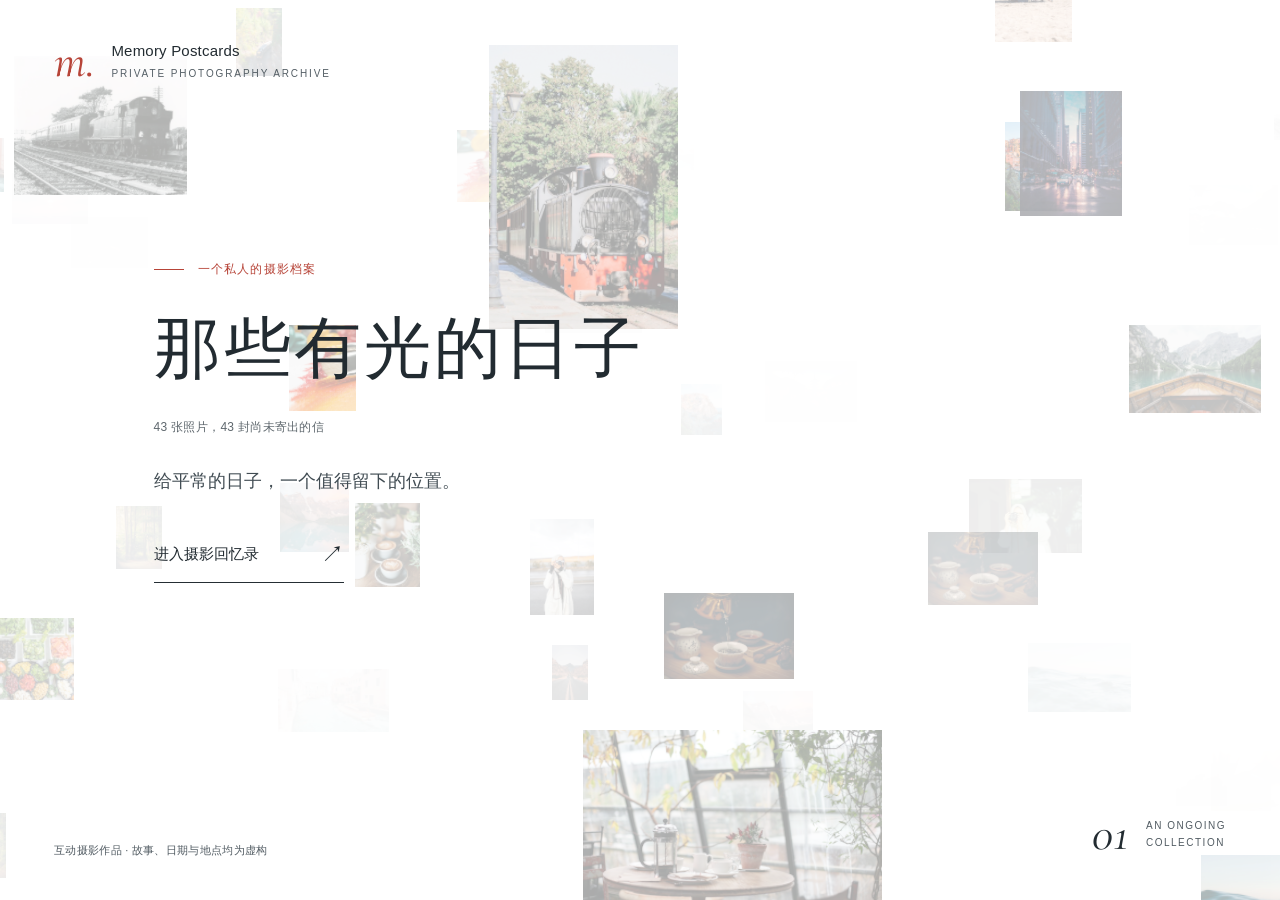
==== index.html @ 53dde1f6 "Release curated interactive exhibition 1.0.0" ====
<!doctype html><html lang="zh-CN"><head><meta charset="UTF-8"><meta name="viewport" content="width=device-width, initial-scale=1.0"><link rel="icon" href="data:image/svg+xml,%3Csvg xmlns=%22http://www.w3.org/2000/svg%22 viewBox=%220 0 32 32%22%3E%3Crect width=%2232%22 height=%2232%22 fill=%22%23faf8ee%22/%3E%3Cpath d=%22M6 9h20v14H6zM16 9v14%22 stroke=%22%23666f55%22 fill=%22none%22/%3E%3C/svg%3E"><title>Memory Postcards · 记忆明信片宇宙</title>  <script type="module" crossorigin src="./assets/index-CjzkNPX1.js"></script>
  <link rel="stylesheet" crossorigin href="./assets/index-DUCBK6ID.css">
</head><body><div id="root"></div></body></html>
---- assets/index-DUCBK6ID.css ----
@font-face{font-family:Cormorant Garamond;font-weight:400;font-style:normal;font-display:swap;src:url(./cormorant-regular-DQv4XaSs.ttf) format("truetype")}@font-face{font-family:Cormorant Garamond;font-weight:500 600;font-style:normal;font-display:swap;src:url(./cormorant-medium-Pgl8-Oo5.ttf) format("truetype")}@font-face{font-family:Cormorant Garamond;font-weight:400 500;font-style:italic;font-display:swap;src:url(./cormorant-italic-D_ufOZIm.ttf) format("truetype")}@font-face{font-family:Memory Hand;font-weight:400;font-style:normal;font-display:swap;src:url(./memory-hand-C1MwFIx-.woff2) format("woff2")}:root{font-family:-apple-system,BlinkMacSystemFont,PingFang SC,Microsoft YaHei,sans-serif;color:#222b31;background:#fff;font-synthesis:none;-webkit-font-smoothing:antialiased;--paper:#fcfcfa;--ink:#222b31;--muted:#626a70;--accent:#b74438;--line:#d9dddc;--serif:"Cormorant Garamond","Songti SC",Georgia,serif;--ease:cubic-bezier(.22,.8,.25,1)}*{box-sizing:border-box}body{margin:0;overflow:hidden}button,input,textarea,select{font:inherit;color:inherit}button{border:0;background:none;cursor:pointer;display:inline-flex;align-items:center;justify-content:center;gap:8px}button:disabled{opacity:.4;cursor:default}button,a,input,textarea{-webkit-tap-highlight-color:transparent}button:focus-visible,a:focus-visible,input:focus-visible,textarea:focus-visible,select:focus-visible,[tabindex]:focus-visible{outline:2px solid var(--accent);outline-offset:4px}button:not(:disabled):active{opacity:.7}a{color:inherit;text-decoration:none}svg{flex-shrink:0}textarea{resize:none}input,textarea{outline:none}::selection{background:#f0d8d3}button,input,textarea,select{transition:background-color .18s,color .18s,border-color .18s}input[type=range],input[type=checkbox]{accent-color:var(--accent)}.sr-only{position:absolute;width:1px;height:1px;margin:-1px;padding:0;overflow:hidden;clip:rect(0,0,0,0);white-space:nowrap;border:0}.app{position:relative;width:100vw;height:100svh;min-height:0;overflow:hidden;background:#fff}.gallery-world{transition:filter .65s,opacity .76s}.gallery-world.focused{filter:blur(4px);opacity:.4}.archive-entry .gallery-world.focused,.archive-leaving .gallery-world.focused{filter:none;opacity:.7}.canvas-ui{position:absolute;inset:0;z-index:3;pointer-events:none;opacity:1;transition:opacity .55s}.canvas-ui>button{pointer-events:auto}.archive-entry .canvas-ui,.archive-leaving .canvas-ui,.viewing .canvas-ui{opacity:0;pointer-events:none}.canvas-ui>.add-button{position:absolute;top:28px;right:32px;min-height:44px;padding:10px 18px;font-size:13px;background:#fffffff2;border:1px solid #d9dddc;border-radius:3px}.add-button:hover{border-color:#677076}.archive-title-button{position:absolute;left:32px;bottom:30px;gap:14px;text-align:left;justify-content:flex-start;max-width:55vw;padding:3px}.archive-symbol{font:italic 37px/.85 var(--serif);color:var(--accent)}.archive-title-button>span:nth-child(2){font:20px/1.5 "Songti SC",var(--serif);max-width:40vw;overflow:hidden;text-overflow:ellipsis;white-space:nowrap}.archive-title-button small{display:block;font:10px/1.5 Arial,sans-serif;letter-spacing:1.6px;color:var(--muted);margin-top:4px}.rename-cue{font-size:11px;opacity:0;color:var(--muted);transition:opacity .2s}.archive-title-button:hover .rename-cue,.archive-title-button:focus-visible .rename-cue{opacity:1}.quiet-hint{position:absolute;right:32px;bottom:37px;color:#59626a;font-size:12px;letter-spacing:.3px;padding:8px 10px;background:#ffffffdc}.loading,.empty-state{position:absolute;inset:0;display:grid;place-content:center;text-align:center;z-index:3}.empty-state{pointer-events:none}.empty-state button{pointer-events:auto;border-bottom:1px solid;padding:12px}.toast,.error-banner{position:absolute;z-index:35;bottom:90px;left:50%;transform:translate(-50%);width:max-content;max-width:90vw;background:var(--paper);border:1px solid var(--line);padding:14px 20px;font-size:13px;line-height:1.8;box-shadow:0 8px 30px #1e2a3010}.error-banner{top:100px;bottom:auto;color:#9f342c}.error-banner button{padding:8px;text-decoration:underline}.archive-entrance{position:absolute;inset:0;z-index:9;transition:opacity .76s var(--ease);isolation:isolate}.entrance-veil{position:absolute;inset:0;background:#ffffff7a;z-index:-1;transition:opacity .76s}.entrance-brand{position:absolute;top:42px;left:54px;display:flex;align-items:center;gap:16px;font-size:15px;letter-spacing:.2px}.entrance-brand .archive-symbol{font-size:47px}.entrance-brand small{display:block;font:10px/1.5 Arial,sans-serif;letter-spacing:1.9px;margin-top:7px;color:#545e65}.entrance-copy{position:absolute;left:12vw;top:29%;width:min(850px,76vw);transition:transform .76s var(--ease),opacity .52s}.entrance-kicker{font-size:12px;letter-spacing:1.2px;display:flex;gap:14px;align-items:center;color:var(--accent);margin:0 0 25px}.entrance-kicker i{width:30px;height:1px;background:currentColor}.entrance-copy h1{font-weight:400;font-size:inherit;margin:0;max-width:100%;position:relative}.entrance-copy textarea{font:400 clamp(44px,5.2vw,78px)/1.42 "Songti SC",var(--serif);letter-spacing:.045em;width:100%;min-height:110px;max-height:35svh;padding:0 5px 2px 0;border:0;border-bottom:1px solid transparent;background:transparent;display:block;overflow-wrap:anywhere;scrollbar-width:thin}.entrance-copy textarea:hover{border-bottom-color:#868d8c66}.entrance-copy textarea:focus{border-bottom-color:var(--accent);outline:none}.name-cue{font-size:12px;line-height:2;letter-spacing:.3px;color:#5e676d;display:block;margin-top:2px;opacity:1}.entrance-sentiment{font:18px/1.9 Songti SC,serif;color:#414c53;margin:25px 0 29px}.enter-archive{font-size:15px;min-width:190px;min-height:48px;padding:12px 0;border-bottom:1px solid #252e34;justify-content:space-between;gap:42px}.enter-archive:not(:disabled):hover{color:var(--accent);border-color:var(--accent)}.enter-archive>span:last-child{font-size:23px;transition:transform .2s}.enter-archive:hover>span:last-child{transform:translate(2px,-2px)}.entrance-footer{position:absolute;bottom:42px;left:54px;right:54px;display:flex;justify-content:space-between;align-items:flex-end;font-size:11px;color:#515b62;letter-spacing:.3px}.entrance-footer>div{display:flex;align-items:center;gap:18px}.entrance-footer em{font:italic 48px/1 var(--serif);color:var(--ink)}.entrance-footer>div>span{font:10px/1.7 Arial;letter-spacing:1.5px}.entrance-error{font-size:13px;line-height:1.7;max-width:420px;color:#9e332b}.archive-entrance.departing{opacity:0;pointer-events:none}.departing .entrance-copy{transform:translateY(-18px);opacity:0}.archive-leaving .gallery-world.focused{opacity:1}.viewer{position:fixed;inset:0;z-index:20}.viewer-backdrop{position:absolute;inset:0;width:100%;height:100%;background:#f8f9f736;cursor:default}.viewer-top{position:absolute;top:28px;left:36px;right:36px;display:flex;align-items:center;justify-content:space-between;opacity:0;transition:opacity .5s}.viewer.arrived .viewer-top,.viewer.arrived .viewer-bottom{opacity:1}.quiet-button{font-size:13px;padding:10px 0;min-height:44px}.quiet-button:hover{color:var(--accent)}.round-button{width:42px;height:42px;border-radius:50%;padding:10px}.round-button:hover{background:#e6e9e566}.close-button{margin-left:auto}.viewer-number{position:absolute;left:50%;transform:translate(-50%);font:11px/1.5 Arial;letter-spacing:1.8px;text-align:center;display:flex;flex-direction:column;gap:6px;color:#576268}.viewer-number span{font:13px/1.5 Songti SC,serif;letter-spacing:1px;color:#56616a}.card-position{position:absolute;width:var(--card-w);height:var(--card-h);left:50%;top:50%;margin-left:calc(var(--card-w)/-2);margin-top:calc(var(--card-h)/-2 - 9px);transform-origin:center;transform:translateZ(0) scale(1);transition:transform .75s var(--ease);pointer-events:none}.card-position.at-origin{transform:translate3d(var(--from-x),var(--from-y),0) scale(var(--from-sx),var(--from-sy))}.perspective-stage{width:100%;height:100%;perspective:1800px;perspective-origin:50% 45%;pointer-events:auto}.postcard{position:relative;width:100%;height:100%;transform-style:preserve-3d;transform:rotateY(0) rotate(-.7deg);transition:transform 1s cubic-bezier(.3,.7,.18,1);isolation:auto}.postcard.flipped{transform:rotateY(180deg) rotate(.4deg)}.card-face{position:absolute;inset:0;backface-visibility:hidden;-webkit-backface-visibility:hidden;background:var(--paper);border:1px solid #dce0dd;box-shadow:0 34px 70px -28px #15282f38,0 3px 10px #15282f10;overflow:hidden;border-radius:1px}.card-front{padding:var(--paper-pad) var(--paper-pad) 0;transform:translateZ(2px);display:flex;flex-direction:column}.photo-mat{width:100%;flex:1;min-height:0;display:flex;align-items:center;justify-content:center;overflow:hidden}.photo-mat img{display:block;object-fit:contain;width:var(--photo-w);height:var(--photo-h);max-width:100%;max-height:100%;-webkit-user-select:none;user-select:none}.front-caption{display:flex;align-items:center;justify-content:space-between;gap:20px;height:var(--caption-h);flex-shrink:0;transition:opacity .5s}.front-caption>span:first-child{font:14px/1.5 Songti SC,serif;max-width:61%;white-space:nowrap;overflow:hidden;text-overflow:ellipsis;letter-spacing:.3px}.front-caption>span:last-child{font:11px/1.5 Arial,PingFang SC,sans-serif;color:#58636a;max-width:45%;white-space:nowrap;overflow:hidden;text-overflow:ellipsis}.tiny-star{padding:0 6px;color:#969c9d}.card-position.at-origin .postcard{transform:rotateY(0) rotate(0)}.card-position.at-origin .front-caption{opacity:0}.extreme-photo.portrait .card-front{padding:var(--paper-pad);display:grid;grid-template-columns:54% 46%;align-items:center}.extreme-photo.portrait .photo-mat{height:100%}.extreme-photo.portrait .front-caption{padding-left:22px;flex-direction:column;align-items:flex-start;justify-content:center;gap:24px;height:auto}.extreme-photo.portrait .front-caption>span{max-width:100%;white-space:normal;overflow-wrap:anywhere}.extreme-photo.portrait .front-caption>span:first-child{font-size:22px;line-height:1.65}.extreme-photo.landscape .card-front{padding:var(--paper-pad);justify-content:center;gap:22px}.extreme-photo.landscape .photo-mat{flex:none;height:var(--photo-h)}.extreme-photo.landscape .front-caption{height:72px;flex-direction:column;justify-content:center;gap:10px}.extreme-photo.landscape .front-caption>span{max-width:100%}.extreme-photo.landscape .front-caption>span:first-child{font-size:21px}.card-back{transform:rotateY(180deg) translateZ(2px);padding:26px 32px 19px;display:flex;flex-direction:column;overflow:auto;scrollbar-width:thin;background-image:url("data:image/svg+xml,%3Csvg viewBox='0 0 160 160' xmlns='http://www.w3.org/2000/svg'%3E%3Cfilter id='p'%3E%3CfeTurbulence type='fractalNoise' baseFrequency='.8' numOctaves='2' stitchTiles='stitch'/%3E%3C/filter%3E%3Cpath fill='%23202d36' opacity='.018' filter='url(%23p)' d='M0 0h160v160H0z'/%3E%3C/svg%3E")}.back-header{display:flex;align-items:center;justify-content:space-between;gap:16px;min-height:43px;flex-shrink:0;border-bottom:1px solid var(--line);padding:0 0 14px}.back-header>span:first-child{font:10px/1.5 Arial;letter-spacing:1.25px;color:#566168}.postcard-word{font:italic 24px/1 var(--serif);margin-left:auto;color:#657178}.edition-mark{color:var(--accent);font:15px/1 var(--serif);border-left:1px solid var(--line);padding-left:14px;min-width:38px}.back-body{display:grid;grid-template-columns:1.2fr 1fr;flex:1;min-height:0;gap:30px;margin:25px 0 20px}.story-column{min-width:0;min-height:0;display:flex;flex-direction:column;padding-right:30px;border-right:1px solid var(--line)}.field-label{font:11px/1.5 -apple-system,PingFang SC,sans-serif;color:#58656c;letter-spacing:.4px;display:flex;align-items:center;justify-content:space-between;gap:10px;flex-shrink:0}.field-label>span{font:9px/1.5 Arial;letter-spacing:1px;color:#68747a}.memory-title{font:400 28px/1.5 "Songti SC",var(--serif);letter-spacing:.3px;display:block;width:100%;padding:0;margin:15px 0 22px;text-align:left;max-height:114px;min-height:42px;overflow:auto;overflow-wrap:anywhere;scrollbar-width:thin;flex-shrink:0}.editable-object{border-radius:1px;transition:background .18s,box-shadow .18s;text-align:left}.editable-object:hover{background:#ecefeb80;box-shadow:0 0 0 4px #ecefeb80}.editable-object:focus-visible,.object-selected{outline:1px solid var(--accent);outline-offset:5px;background:#b7443806}.story-writing{flex:1;display:flex;flex-direction:column;min-height:88px;position:relative}.story-excerpt{font:16px/1.95 Songti SC,serif;flex:1;min-height:54px;overflow:hidden;letter-spacing:.2px}.story-object{display:block;width:100%;padding:0;color:inherit;font:inherit;line-height:inherit;letter-spacing:inherit;white-space:pre-wrap;overflow-wrap:anywhere;text-align:inherit}.empty-copy{color:#727b7e}.empty-story-cue{display:inline-block;color:var(--accent);font:12px/1.8 -apple-system,PingFang SC,sans-serif;margin-top:18px}.expand-story{align-self:flex-start;font:12px/1.5 -apple-system,PingFang SC,sans-serif;color:#5e696e;min-height:36px;gap:20px;border-bottom:1px solid #b6bdbb;margin-top:12px;padding:7px 0}.expand-story.has-more{color:#a63c32;border-bottom-color:#bd645b}.expand-story:hover{color:var(--accent)}.sparse-story .story-excerpt{flex:0 1 auto}.sparse-story .story-writing{justify-content:flex-start;padding-top:6px;padding-bottom:12px}.sparse-story .memory-title{margin-bottom:22px}.keepsake-column{display:flex;flex-direction:column;min-width:0;min-height:0;gap:26px}.memory-metadata{display:grid;grid-template-columns:.9fr 1.1fr;gap:20px;flex-shrink:0;padding-bottom:20px;border-bottom:1px solid var(--line)}.address-field{min-width:0;display:flex;flex-direction:column;gap:9px}.address-field>span{font:10px/1.5 Arial,PingFang SC,sans-serif;letter-spacing:.7px;color:#5f6b72}.address-field>button{font:17px/1.65 var(--serif);display:block;text-align:left;padding:0;width:100%;max-height:112px;overflow:auto;overflow-wrap:anywhere;white-space:pre-wrap;scrollbar-width:thin}.address-field:last-child>button{font:15px/1.7 Songti SC,serif}.back-footer{display:flex;align-items:center;justify-content:space-between;border-top:1px solid var(--line);padding-top:12px;font:10px/1.5 Arial,PingFang SC,sans-serif;letter-spacing:.5px;color:#647077;flex-shrink:0;margin-top:auto;gap:16px}.paper-scroll-cue{font-size:10px;color:#aa4137;text-align:right;display:block;flex-shrink:0;margin:0 0 8px}.notes-region{min-height:118px;flex:1;display:flex;flex-direction:column;gap:10px}.note-safe-zone{position:relative;flex:1;min-height:90px;overflow:hidden;pointer-events:none}.note-object{position:absolute;display:block;padding:2px 4px;text-align:left;white-space:pre-wrap;overflow:auto;overflow-wrap:anywhere;pointer-events:auto;line-height:1.6;background:#fcfcfaeb;border:0}.has-notes .drawing-preview .drawing-surface{max-height:96px}.has-notes .notes-region{min-height:142px}.compact-card .card-back{padding:24px 26px 18px}.compact-card .back-header{gap:10px;min-height:37px;padding-bottom:12px}.compact-card .back-header>span:first-child{font-size:9px;letter-spacing:.6px}.compact-card .postcard-word{font-size:23px}.compact-card .edition-mark{display:none}.compact-card .back-body{display:flex;flex-direction:column;gap:24px;flex:none;min-height:0;margin:22px 0}.compact-card .story-column{border-right:0;padding:0;flex:none;min-height:0}.compact-card .memory-title{font-size:25px;max-height:114px;margin:13px 0 18px}.compact-card .story-writing{flex:none;min-height:80px}.compact-card .story-excerpt{max-height:160px;flex:none;min-height:50px}.compact-card .sparse-story .story-writing{padding-bottom:0}.compact-card .sparse-story .story-excerpt{min-height:0}.compact-card .keepsake-column{gap:22px}.compact-card .memory-metadata{border-top:1px solid var(--line);border-bottom:0;padding:18px 0 0;grid-template-columns:.85fr 1.15fr;gap:20px}.compact-card .drawing-preview{margin:0}.compact-card .drawing-preview .drawing-surface{max-height:136px}.compact-card .notes-region{min-height:130px}.compact-card .back-footer{margin-top:0}.card-edge{position:absolute;top:0;bottom:0;width:4px;background:#dfe2dc;backface-visibility:hidden}.edge-left{left:0;transform:rotateY(90deg) translateZ(-2px)}.edge-right{right:0;transform:rotateY(90deg) translateZ(2px)}.viewer-bottom{position:absolute;bottom:20px;left:0;right:0;display:flex;flex-direction:column;align-items:center;gap:13px;opacity:0;transition:opacity .5s;pointer-events:none}.viewer-bottom>*{pointer-events:auto}.postcard-hint{font:13px/1.5 Songti SC,serif;color:#525f66;display:flex;align-items:center;gap:12px}.hint-line{height:1px;width:22px;background:#939e9f}.viewer-actions{display:flex;align-items:center;gap:12px}.pill-button{background:var(--paper);border:1px solid #cbd1ce;border-radius:3px;padding:12px 19px;min-height:44px;font-size:13px;white-space:nowrap}.pill-button:hover{border-color:#78868b;background:#f0f2ef}.pill-button.primary{background:#29353a;border-color:#29353a;color:#fff}.pill-button.primary:not(:disabled):hover{background:#414e54}.pill-button.danger{color:#ae3b31;border-color:#d6a69e}.button-english{font:italic 17px/1 var(--serif);margin-left:5px}.minor-actions{display:flex;gap:2px;margin-left:6px}.save-state{font-size:11px;line-height:1.5;color:#5f6b71;min-height:17px}.error-text{color:#a13a31}.short-window .postcard-hint{display:none}.short-window .viewer-bottom{bottom:12px;gap:7px}.context-floating-layer{position:fixed;inset:0;z-index:35;pointer-events:none}.context-editor{position:fixed;pointer-events:auto;background:var(--paper);border:1px solid #cfd6d3;box-shadow:0 14px 44px #1a2b3214;padding:20px;font:12px/1.6 -apple-system,PingFang SC,sans-serif;max-height:calc(100svh - 110px);overflow:auto;animation:paper-reveal .18s var(--ease)}.context-heading{display:flex;justify-content:space-between;align-items:center;gap:10px;padding-bottom:12px;border-bottom:1px solid var(--line);margin-bottom:16px}.context-heading>span{display:flex;gap:8px;align-items:center;font-size:13px}.context-heading i{width:5px;height:5px;border-radius:50%;background:var(--accent)}.context-heading button{font-size:12px;min-height:30px;padding:2px}.context-content{display:flex;flex-direction:column;gap:7px;color:#5a686f}.context-editor textarea,.context-editor input:not([type=range]),.context-editor select{width:100%;min-width:0;font-size:14px;border:1px solid #cbd3d0;border-radius:1px;padding:9px;background:#fff}.context-editor textarea{height:96px;max-height:200px;resize:vertical;line-height:1.85}.context-content>textarea{font-family:Songti SC,serif;font-size:16px}.context-row{display:grid;grid-template-columns:1.3fr 1fr;gap:14px;margin:14px 0}.context-row label{display:flex;flex-direction:column;position:relative;gap:6px}.context-row output{position:absolute;right:0;top:0}.context-row input[type=range]{width:100%;height:37px;margin:0}.context-row select{font-size:12px;height:38px;padding:7px}.context-inks{display:flex;flex-wrap:wrap;align-items:center;gap:4px;margin:8px 0}.context-inks>span{width:100%;margin-bottom:3px}.context-inks button{padding:5px 6px;font-size:11px;min-height:33px;border:1px solid transparent;gap:5px}.context-inks i{width:11px;height:11px;display:block;border-radius:50%;background:var(--swatch)}.context-inks [aria-pressed=true]{border-color:#9ca8a9;background:#edf0ed}.context-align{display:flex;gap:7px;margin:13px 0}.context-align button{border:1px solid #d3d9d5;border-radius:1px;min-height:34px;flex:1;font-size:12px}.context-align [aria-pressed=true]{background:#e9eeeb;border-color:#849293}.context-history,.context-secondary{display:flex;justify-content:space-between;gap:10px;margin:13px 0}.context-history button,.context-secondary button{font-size:12px;padding:5px 0;min-height:30px}.context-secondary{border-top:1px solid var(--line);padding-top:10px}.context-secondary>button:first-child{color:#a43b33}.context-save{padding:10px 14px;min-height:42px;border:1px solid #26363d;background:#26363d;color:#fff;border-radius:2px;font-size:13px;display:inline-flex;justify-content:space-between;gap:20px}.context-save:hover{background:#415058}.context-editor>.context-save{width:100%;margin-top:3px}.context-editor [role=alert]{color:#a43b33}.note-position{border-top:1px solid var(--line);padding-top:12px}.note-position>span{font-size:11px}.note-position label{display:flex;align-items:center;gap:10px;margin-top:6px}.note-position input{min-width:0;flex:1}.context-sheet-shade{position:fixed;inset:0;z-index:60;background:#eff2efb8}.context-shade-hit{position:absolute;inset:0;width:100%;height:100%}.context-editor.context-sheet{left:50%;bottom:18px;top:auto;transform:translate(-50%);width:min(580px,calc(100vw - 32px));max-height:calc(100svh - 70px);padding:23px 26px;box-shadow:0 14px 70px #1c2b342a;border-top:2px solid #a5463e}.context-sheet .context-content textarea{height:130px}.context-sheet .context-inks>span{width:auto;margin-right:10px}.context-sheet .context-inks button{padding:6px 10px}.context-sheet .context-row{grid-template-columns:1.25fr 1fr}.context-sheet .context-heading{margin-bottom:15px}.drawing-section{display:flex;flex-direction:column;min-width:0}.drawing-label{margin-bottom:12px}.drawing-label>span:first-child{font-size:9px;letter-spacing:.8px}.drawing-label>span:last-child{font-size:11px}.drawing-surface{position:relative;width:100%;aspect-ratio:1200/460;min-height:60px;background:#f3f5f155;flex:none;overflow:hidden}.drawing-surface canvas{display:block;width:100%;height:100%;touch-action:none;cursor:crosshair}.drawing-placeholder{position:absolute;inset:0;display:grid;place-items:center;font:italic 18px/1.5 var(--serif);color:#6a787e;pointer-events:none}.drawing-preview-hit{position:absolute;inset:0;width:100%;height:100%;cursor:zoom-in}.drawing-preview .drawing-surface canvas{cursor:zoom-in}.drawing-preview-caption{min-height:35px;justify-content:flex-start;padding:8px 0 0;font-size:11px;color:#52646c;gap:4px;text-decoration:underline;text-underline-offset:4px}.drawing-tools{display:flex;flex-wrap:wrap;align-items:center;gap:12px;padding:22px 0 8px;font-size:12px}.drawing-tools .tool{min-height:36px;padding:6px 9px;gap:6px;border:1px solid transparent;border-radius:2px}.drawing-tools .tool.active{background:#e8eeea;border-color:#9baba8}.ink-colors{display:flex;gap:5px;align-items:center;flex-wrap:wrap}.ink{width:auto;min-height:35px;border:1px solid transparent;border-radius:2px;gap:5px;padding:6px 7px;font-size:12px}.ink-swatch{display:inline-block;width:12px;height:12px;border-radius:50%;background:var(--ink)}.ink.selected{background:#ebefeb;border-color:#a0aba9}.width-control{display:flex;align-items:center;gap:8px;flex:none;min-width:160px;font-size:12px}.width-control input{width:85px}.width-dot{display:block;min-width:3px;background:var(--ink);border-radius:50%}.tool-divider{height:20px;width:1px;background:var(--line)}.clear-ink-button{font-size:12px;padding:8px;text-decoration:underline;text-underline-offset:4px;color:#a33d34}.drawing-focus-shade,.reading-shade{position:fixed;inset:0;z-index:70;display:grid;place-items:center;background:#f1f3f1ed;animation:paper-reveal .22s var(--ease)}.drawing-focus-paper{width:min(1060px,94vw);max-height:92svh;overflow:auto;padding:35px 40px;background:var(--paper);border:1px solid var(--line);box-shadow:0 20px 80px #1b303c16}.focus-heading{display:flex;align-items:flex-start;justify-content:space-between;gap:24px;margin-bottom:30px}.section-eyebrow{font:10px Arial;letter-spacing:1.5px;color:#596970}.focus-heading h2{font:400 32px/1.4 "Songti SC",var(--serif);margin:12px 0 10px}.focus-heading p{font-size:13px;color:#58676e;line-height:1.8;margin:0}.focus-heading>button{min-height:40px;font-size:13px;border-bottom:1px solid var(--line);white-space:nowrap}.drawing-edit .drawing-surface{min-height:170px;background:#f1f4f0;box-shadow:inset 0 0 0 1px #e3e9e2}.drawing-edit .drawing-label{margin-bottom:14px}.focus-footer{display:flex;justify-content:space-between;align-items:center;gap:20px;border-top:1px solid var(--line);padding-top:22px;margin-top:18px}.focus-footer>button:first-child{font-size:13px;text-decoration:underline;text-underline-offset:5px}.focus-footer>span{font-size:11px;color:#65747a}.reading-sheet{width:min(760px,calc(100vw - 32px));height:min(800px,88svh);border:1px solid var(--line);padding:28px 42px 25px;display:flex;flex-direction:column;background:var(--paper);box-shadow:0 20px 80px #1b303c16}.reading-sheet>header,.reading-sheet>footer{display:flex;align-items:center;justify-content:space-between;gap:20px;flex-shrink:0;font:11px/1.5 Arial,PingFang SC,sans-serif;color:#5e6d74}.reading-sheet>header{padding-bottom:18px;border-bottom:1px solid var(--line);letter-spacing:1px}.reading-sheet button{font-size:13px;min-height:34px;gap:12px;color:#9f3a31}.reading-scroll{overflow:auto;flex:1;padding:28px 8px 35px 0;margin:5px -8px 0 0;scrollbar-width:thin}.reading-dateline{font-size:12px;color:#5b6a72;line-height:1.8;overflow-wrap:anywhere;margin:0 0 21px}.reading-sheet h2{font:400 32px/1.6 Songti SC,serif;overflow-wrap:anywhere;margin:0 0 30px}.reading-prose{font:18px/2.1 Songti SC,serif;white-space:pre-wrap;overflow-wrap:anywhere;margin:0}.reading-sheet>footer{border-top:1px solid var(--line);padding-top:17px;margin-top:12px}.confirm-layer,.backup-shade{position:fixed;inset:0;z-index:80;display:grid;place-items:center;background:#edf1eedd}.confirm-paper,.backup-confirm{width:min(480px,90vw);max-height:90svh;overflow:auto;padding:32px;background:var(--paper);border:1px solid var(--line);box-shadow:0 18px 60px #1c2b341a;font-size:14px;line-height:1.9}.confirm-paper .emblem{width:28px;height:28px;color:var(--accent)}.confirm-paper h2,.backup-confirm h2{font:400 27px/1.5 Songti SC,serif;margin:8px 0 20px}.confirm-paper>div,.backup-confirm>div{display:flex;justify-content:flex-end;gap:12px;margin-top:24px}.confirm-paper p,.backup-confirm p{margin:14px 0}.backup-confirm label{display:flex;gap:10px;margin:22px 0}.backup-confirm button{border:1px solid var(--line);padding:9px 17px;min-height:42px}.backup-confirm small{font-size:11px;color:#596970}.backup-actions{position:absolute;top:29px;right:164px;z-index:4;display:flex;gap:8px}.backup-actions button{min-height:43px;padding:10px 14px;font-size:13px;color:#44565d;background:#fffffff2;border-bottom:1px solid #cbd2ce}.backup-actions button:hover{color:var(--accent);border-color:var(--accent)}.backup-note{position:absolute;z-index:8;left:50%;bottom:90px;transform:translate(-50%);width:max-content;max-width:min(640px,90vw);padding:15px 20px;background:var(--paper);border:1px solid var(--line);box-shadow:0 8px 25px #1c2b3410;font-size:13px;line-height:1.8}.backup-note button{padding:4px 8px;text-decoration:underline;color:#a23c32}.ink-clear-layer{z-index:90}.emblem{width:36px;height:36px}.archive-entrance .entrance-copy textarea:focus-visible{outline:none}@keyframes paper-reveal{0%{opacity:0;translate:0 5px}to{opacity:1;translate:0 0}}@media(max-width:700px){.entrance-brand{left:26px;top:30px;font-size:13px}.entrance-brand small{font-size:9px;letter-spacing:1.3px}.entrance-copy{left:26px;top:28%;width:calc(100vw - 52px)}.entrance-copy textarea{font-size:44px;line-height:1.5;min-height:80px;max-height:32svh;letter-spacing:.015em}.entrance-kicker{font-size:11px;margin-bottom:17px}.entrance-sentiment{font-size:16px;max-width:270px;margin:18px 0 24px}.name-cue{font-size:11px}.entrance-footer{left:26px;right:26px;bottom:30px;font-size:10px}.entrance-footer>span{max-width:160px;line-height:1.8}.entrance-footer>div{gap:10px}.entrance-footer em{font-size:36px}.entrance-footer>div>span{font-size:8px;letter-spacing:.8px}.canvas-ui>.add-button{top:18px;right:18px;font-size:12px;padding:10px 12px}.backup-actions{top:19px;right:131px;gap:4px}.backup-actions button{font-size:12px;padding:10px}.archive-title-button{left:20px;bottom:23px;max-width:73vw;gap:11px}.archive-title-button>span:nth-child(2){font-size:17px;max-width:70vw}.archive-title-button small{font-size:9px}.archive-title-button .archive-symbol{font-size:31px}.rename-cue{display:none}.quiet-hint{right:18px;bottom:86px;font-size:11px;background:#ffffffa8}.viewer-top{top:15px;left:20px;right:20px}.viewer-number{top:45px;font-size:9px;gap:3px;letter-spacing:1px}.viewer-number span{font-size:11px}.return-button{font-size:12px}.close-button{width:37px;height:37px}.card-back,.compact-card .card-back{padding:20px 22px 17px}.front-caption{flex-direction:column;align-items:flex-start;justify-content:center;gap:4px}.front-caption>span:first-child{max-width:100%;font-size:13px}.front-caption>span:last-child{max-width:100%;font-size:10px}.back-header,.compact-card .back-header{gap:8px}.back-header>span:first-child,.compact-card .back-header>span:first-child{font-size:8px;letter-spacing:.5px}.postcard-word,.compact-card .postcard-word{font-size:21px}.back-body{gap:20px!important}.field-label{font-size:11px}.field-label>span{font-size:8px;letter-spacing:.6px}.memory-title,.compact-card .memory-title{font-size:24px}.story-excerpt{font-size:16px;line-height:1.9}.viewer-bottom{bottom:17px;gap:12px}.postcard-hint{font-size:12px}.viewer-actions{gap:8px}.pill-button{padding:11px 13px;font-size:12px;min-height:43px}.button-english{display:none}.minor-actions{margin-left:0;gap:0}.minor-actions .round-button{width:32px;height:37px;padding:8px}.save-state{font-size:10px}.drawing-focus-paper{padding:24px 21px;width:96vw}.focus-heading{gap:15px;margin-bottom:22px}.focus-heading h2{font-size:26px}.focus-heading p{font-size:12px}.focus-heading>button{font-size:12px;white-space:normal;min-width:80px}.drawing-edit .drawing-surface{min-height:165px}.drawing-tools{gap:5px;padding-top:16px}.drawing-tools .tool{font-size:12px;padding:6px}.ink-colors{gap:3px}.ink{font-size:11px;padding:5px}.width-control{min-width:150px}.focus-footer{flex-wrap:wrap;gap:16px}.focus-footer>span{display:none}.focus-footer>button:first-child{font-size:12px}.reading-sheet{padding:23px 25px 20px;height:90svh}.reading-sheet>header>span{font-size:9px;letter-spacing:.7px}.reading-sheet h2{font-size:27px}.reading-prose{font-size:17px}.reading-sheet>footer{gap:12px}.reading-sheet>footer>span{font-size:10px}.context-editor.context-sheet{padding:21px;bottom:12px;max-height:calc(100svh - 45px)}.context-sheet .context-inks>span{width:100%}.context-sheet .context-content textarea{height:110px}.context-sheet .context-row{margin:12px 0}.extreme-photo.portrait .front-caption{padding-left:14px}.extreme-photo.portrait .front-caption>span:first-child{font-size:20px}.extreme-photo.landscape .front-caption>span:first-child{font-size:19px}}@media(max-height:650px){.entrance-brand{top:24px}.entrance-copy{top:25%}.entrance-copy textarea{font-size:44px;min-height:72px;max-height:24svh}.entrance-kicker{margin-bottom:10px}.entrance-sentiment{margin:12px 0 15px;font-size:16px}.entrance-footer{bottom:25px}.entrance-footer>div{display:none}.viewer-top{top:12px}.viewer-number{gap:3px}.context-editor{max-height:calc(100svh - 60px)}.context-sheet .context-content textarea{height:80px}.context-sheet .context-row{margin:9px 0}.context-sheet .context-history,.context-sheet .context-secondary{margin:8px 0}.context-sheet .context-heading{margin-bottom:10px;padding-bottom:8px}.reading-sheet{height:92svh}.drawing-focus-paper{max-height:94svh}.focus-heading{margin-bottom:16px}}@media(prefers-reduced-motion:reduce){*,*:before,*:after{animation:none!important;transition-duration:.01ms!important;scroll-behavior:auto!important}}.compact-card .story-excerpt{max-height:3lh}.compact-card .back-body{margin-top:18px;gap:20px}.compact-card .memory-title{margin-top:10px;margin-bottom:15px}.compact-card .drawing-preview{display:grid;grid-template-columns:minmax(0,1fr) 105px;grid-template-rows:auto auto;column-gap:15px;row-gap:9px;align-items:center}.compact-card .drawing-preview .drawing-label{grid-column:1/-1;margin:0}.compact-card .drawing-preview .drawing-surface,.has-notes .drawing-preview .drawing-surface{max-height:none;min-height:0;height:auto;aspect-ratio:1200/460}.compact-card .drawing-preview-caption{line-height:1.9;padding:0;min-height:0;text-align:left}.paper-scroll-cue{order:-1;position:sticky;top:-26px;z-index:3;background:var(--paper);padding:7px 0;margin:0 0 10px;font-size:11px;text-align:right;border-bottom:1px solid var(--line)}@media(max-width:700px){.paper-scroll-cue{top:-20px}.compact-card .drawing-preview{grid-template-columns:minmax(0,1fr) 94px;column-gap:12px}}.back-body.has-notes{flex:0 0 auto;min-height:0}.has-notes .story-excerpt{max-height:200px}.has-notes .notes-region{flex:none;min-height:0}.has-notes .note-safe-zone{flex:none;height:var(--note-board-h);min-height:var(--note-board-h)}.compact-card .has-notes .story-excerpt{max-height:3lh}.creative-region{flex:0 0 auto;margin:22px 0 8px;position:relative;color:var(--ink)}.creative-caption{display:flex;justify-content:space-between;gap:12px;align-items:center;font-size:12px;color:#667078;margin-bottom:14px}.creative-caption small{font:10px Arial,sans-serif;letter-spacing:.11em;margin-left:10px}.creative-caption [role=status]{font-size:11px;color:var(--accent)}.creative-board{container-type:inline-size;position:relative;aspect-ratio:3/2;width:100%;border:1px solid transparent;isolation:isolate}.is-dragging .creative-board{border-color:#aeb6bb;background-image:linear-gradient(90deg,transparent calc(50% - .5px),#b7443830 50%,transparent calc(50% + .5px)),linear-gradient(transparent calc(50% - .5px),#b7443830 50%,transparent calc(50% + .5px))}.creative-text,.creative-decoration{position:absolute;box-sizing:border-box;border:1px solid transparent;background:none;padding:4px;min-width:0;min-height:0;overflow:visible;touch-action:none}.creative-text{line-height:1.6}.creative-text-hit{display:block;width:100%;height:100%;overflow:auto;white-space:pre-wrap;overflow-wrap:anywhere;font:inherit;color:inherit;text-align:inherit;background:none;border:0;padding:0;touch-action:none;cursor:grab}.creative-text textarea{width:100%;height:100%;resize:none;font:inherit;line-height:inherit;text-align:inherit;color:inherit;background:none;border:0;outline:none;padding:0;overflow:auto;touch-action:pan-y}.creative-text.object-selected,.creative-decoration.object-selected{outline:1px solid #b7443890;outline-offset:3px;background:#b7443804}.creative-decoration{cursor:grab;color:var(--accent)}.creative-decoration:active,.object-drag-handle:active{cursor:grabbing}.decoration-art{display:block;width:100%;height:100%}.decoration-art text{fill:currentColor;stroke:none;text-anchor:middle;font:8px Arial,sans-serif;letter-spacing:1px}.decoration-date text{letter-spacing:.4px}.decoration-tape{color:#6c767e}.object-drag-handle{position:absolute;left:0;top:-26px;height:23px;line-height:20px;font:11px Arial,sans-serif;color:#7e463e;border:1px solid #b7443840;background:var(--paper);padding:1px 7px;white-space:nowrap;cursor:grab;touch-action:none}.text-overflow-cue{position:absolute;top:100%;left:0;font:10px/1.5 Arial,sans-serif;color:#6a7278;white-space:nowrap;pointer-events:none}.creative-tools.context-editor{position:relative;width:auto;max-height:none;margin:26px 0 10px;padding:12px 14px;box-shadow:none;background:#f5f6f4;border:1px solid #dce0dd;border-radius:3px}.creative-tools-row{display:flex;flex-wrap:wrap;gap:8px;align-items:center;margin:6px 0;font:12px/1.5 Arial,PingFang SC,sans-serif}.creative-tools-row strong{font-weight:500;margin-right:8px}.creative-tools-row label{display:flex;align-items:center;gap:5px}.creative-tools-row input[type=number]{width:49px;background:var(--paper);border:1px solid #d4d9d6;padding:4px}.creative-tools-row input[type=range]{width:80px;accent-color:var(--accent)}.creative-tools-row select,.creative-tools-row button{font:inherit;border:1px solid #d8dcd9;padding:5px 8px;background:var(--paper);border-radius:3px;min-height:30px}.creative-tools-row button:disabled{opacity:.35;cursor:default}.creative-tools-row .creative-save{background:var(--ink);color:var(--paper);margin-left:auto}.creative-tools-row .creative-swatch{border-color:transparent;padding:3px 5px}.creative-swatch[aria-pressed=true]{outline:1px solid currentColor}.creation-entry{flex:0 0 auto;display:flex;flex-wrap:wrap;justify-content:flex-start;align-items:center;gap:8px;margin:16px 0 6px;font:12px Arial,PingFang SC,sans-serif}.creation-entry>span{width:100%;font:13px var(--serif);color:#5b666c;margin-bottom:5px}.creation-entry button{font:inherit;padding:7px 9px;background:transparent;border:1px solid #d8dcd9;border-radius:3px}.creation-entry button span{color:#69747a;margin-left:12px;font-size:11px}.creation-entry button:hover,.creative-tools button:hover{border-color:var(--accent)}.creation-entry button:disabled{opacity:.35}.decoration-palette{flex:0 0 auto;display:grid;grid-template-columns:repeat(5,1fr);gap:7px;padding:15px 0;margin-bottom:12px}.decoration-palette button{background:transparent;border:1px solid #d9ddda;padding:10px 4px 7px;color:var(--accent);border-radius:3px;font:11px Arial,sans-serif}.decoration-palette svg{height:54px;margin-bottom:7px}.decoration-palette span{color:var(--ink)}.decoration-palette button:hover{background:#b7443808;border-color:var(--accent)}.creative-region:has(.object-selected)~.creation-entry{margin-top:16px}.card-back:has(.creative-region) .back-body{flex:0 0 auto;min-height:0}.card-back:has(.creative-region) .story-excerpt{max-height:200px}.compact-card .card-back:has(.creative-region) .story-excerpt{max-height:3lh}@media(max-width:600px){.creative-caption{align-items:flex-start;flex-direction:column;gap:4px}.creative-tools.context-editor{padding:10px}.creative-tools-row{gap:6px}.creative-tools-row .creative-swatch span{display:none}.decoration-palette{grid-template-columns:repeat(3,1fr)}.creation-entry button span{display:none}.creative-tools-row button{min-height:34px}}.stroke-selection-cue{display:flex;align-items:center;gap:12px;position:absolute;bottom:10px;left:12px;right:12px;pointer-events:none;font:12px Arial,sans-serif;color:#6d493f}.stroke-selection-cue button{pointer-events:auto;background:var(--paper);border:1px solid #b7443870;padding:7px 12px;border-radius:3px;margin-left:auto}.drawing-tools:has([aria-label=选择笔迹][aria-pressed=true])~p{display:block}.note-object{touch-action:none;cursor:grab}.note-object:active{cursor:grabbing}.canvas-focus-paper{max-height:94dvh;overflow:auto}.canvas-focus-scroll{overflow:auto;padding:12px 8px 30px}.canvas-focus-scroll .creative-region{min-width:600px;max-width:900px;margin:10px auto}.canvas-focus-scroll .creative-board{border-color:#d9ddda}.canvas-focus-paper .focus-heading{position:sticky;top:0;z-index:3;background:var(--paper)}.creative-tools.context-editor label{width:auto;display:flex;margin:0;gap:5px}.creative-tools.context-editor select{width:auto;max-width:130px;margin:0;padding:4px 5px;font-size:12px}.creative-tools.context-editor input[type=range]{width:70px;margin:0}.creative-tools.context-editor input[type=number]{width:48px;margin:0}.creative-tools-row{gap:5px}.creative-tools-row>strong{margin-right:3px}.creative-tools.context-editor .creative-tools-row{margin:4px 0}.creative-tools-row button{padding:4px 6px}.creative-tools-row .creative-swatch span{display:none}.creative-caption small{display:block;margin:4px 0 0}.creative-text{min-height:0}.creative-text textarea{border-radius:0}.keepsake-column .creative-region{margin:22px 0 12px}.keepsake-column .creative-tools-row label{font-size:11px}.object-drag-handle{z-index:6}.creative-ink-preview{position:absolute;left:0;right:0;bottom:0;z-index:0}.creative-ink-preview .drawing-label,.creative-ink-preview .drawing-preview-caption{display:none}.creative-ink-preview .drawing-section{margin:0;padding:0}.creative-ink-preview .drawing-surface{border:none;background:transparent;aspect-ratio:1200/460}.creative-ink-preview .drawing-placeholder{font-size:12px}.creative-text,.creative-decoration{z-index:1}.creative-text.object-selected,.creative-decoration.object-selected{z-index:5}.creative-draw-entry{font:12px Arial,PingFang SC,sans-serif;padding:5px 0;color:#536b7b;background:transparent;border:0;border-bottom:1px solid #9aa9b1;white-space:nowrap;margin-left:auto}.creative-caption:has([role=status]){flex-wrap:wrap}.creative-caption [role=status]{width:100%}.keepsake-column:has(>.creative-region){gap:8px}.keepsake-column .creative-region{margin:12px 0 0}.card-back:has(.creative-region) .back-body{margin-bottom:12px}.card-back:has(.creative-region) .creation-entry{margin:0 0 12px}.public-demo .minor-actions[hidden]{display:none}.public-demo .editable-object{cursor:default}.public-demo .editable-object:hover{outline:none;background-color:transparent}.public-demo .creative-caption{border:0}.public-demo .creative-text-hit,.public-demo .creative-decoration{cursor:default}.public-demo .drawing-label{display:none}.public-demo .drawing-surface{border:0;background:transparent}.public-demo .entrance-copy textarea{cursor:default}.public-demo .demo-colophon{position:absolute;right:40px;top:37px;color:var(--ink);font-size:13px;text-decoration:none;border-bottom:1px solid #b9b9b1;padding-bottom:5px;pointer-events:auto}.public-demo .demo-colophon:focus-visible{outline:2px solid var(--accent);outline-offset:5px}@media(max-width:600px){.public-demo .demo-colophon{top:27px;right:20px}.public-demo .entrance-footer>span{max-width:220px;line-height:1.7}}.public-demo .editable-object:hover{box-shadow:none}
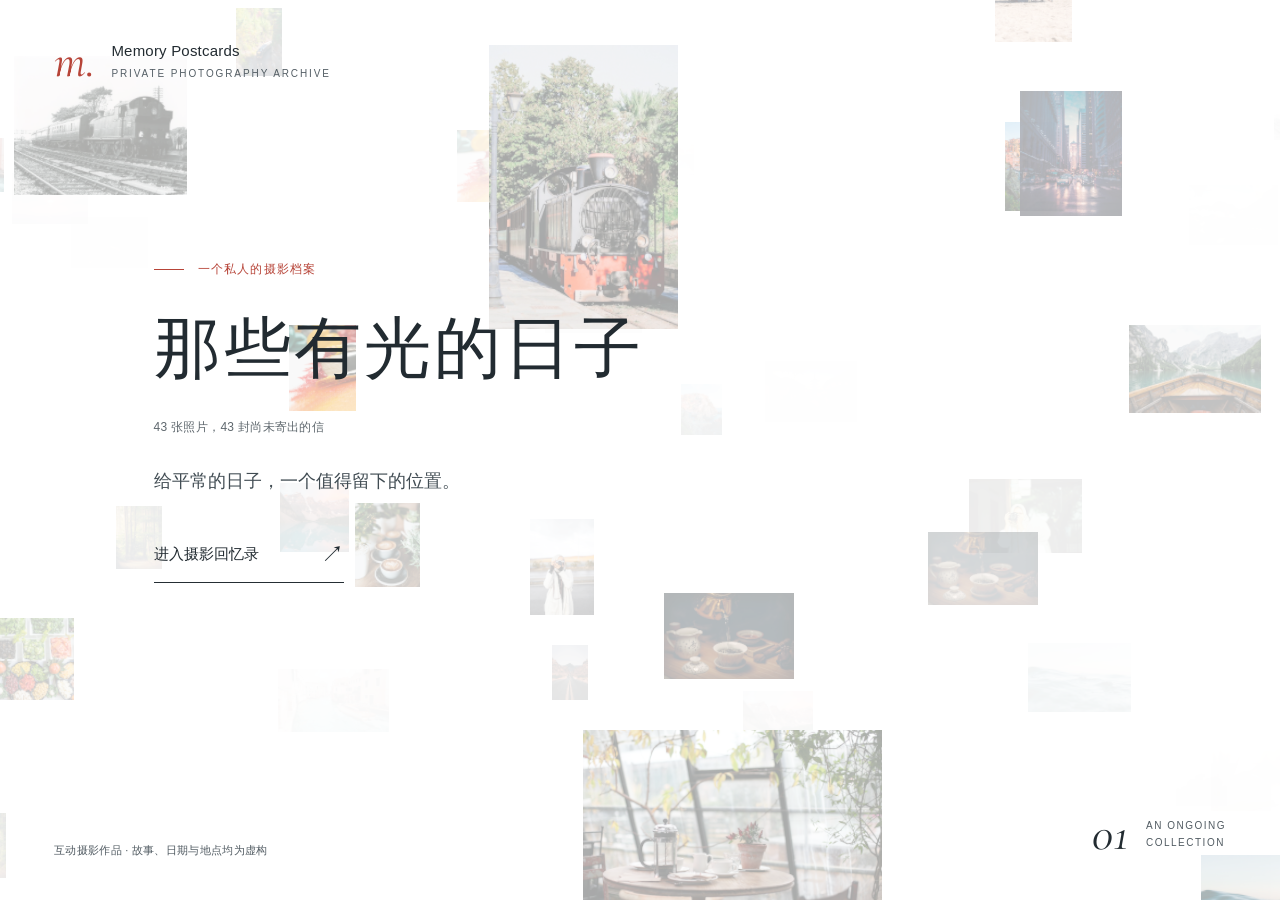
==== commit e7f8fc58: "Wait for photograph textures before entering the exhibition" ====
--- a/index.html
+++ b/index.html
@@ -1,3 +1,3 @@
-<!doctype html><html lang="zh-CN"><head><meta charset="UTF-8"><meta name="viewport" content="width=device-width, initial-scale=1.0"><link rel="icon" href="data:image/svg+xml,%3Csvg xmlns=%22http://www.w3.org/2000/svg%22 viewBox=%220 0 32 32%22%3E%3Crect width=%2232%22 height=%2232%22 fill=%22%23faf8ee%22/%3E%3Cpath d=%22M6 9h20v14H6zM16 9v14%22 stroke=%22%23666f55%22 fill=%22none%22/%3E%3C/svg%3E"><title>Memory Postcards · 记忆明信片宇宙</title>  <script type="module" crossorigin src="./assets/index-CjzkNPX1.js"></script>
+<!doctype html><html lang="zh-CN"><head><meta charset="UTF-8"><meta name="viewport" content="width=device-width, initial-scale=1.0"><link rel="icon" href="data:image/svg+xml,%3Csvg xmlns=%22http://www.w3.org/2000/svg%22 viewBox=%220 0 32 32%22%3E%3Crect width=%2232%22 height=%2232%22 fill=%22%23faf8ee%22/%3E%3Cpath d=%22M6 9h20v14H6zM16 9v14%22 stroke=%22%23666f55%22 fill=%22none%22/%3E%3C/svg%3E"><title>Memory Postcards · 记忆明信片宇宙</title>  <script type="module" crossorigin src="./assets/index-D2rkbuxF.js"></script>
   <link rel="stylesheet" crossorigin href="./assets/index-DUCBK6ID.css">
 </head><body><div id="root"></div></body></html>
